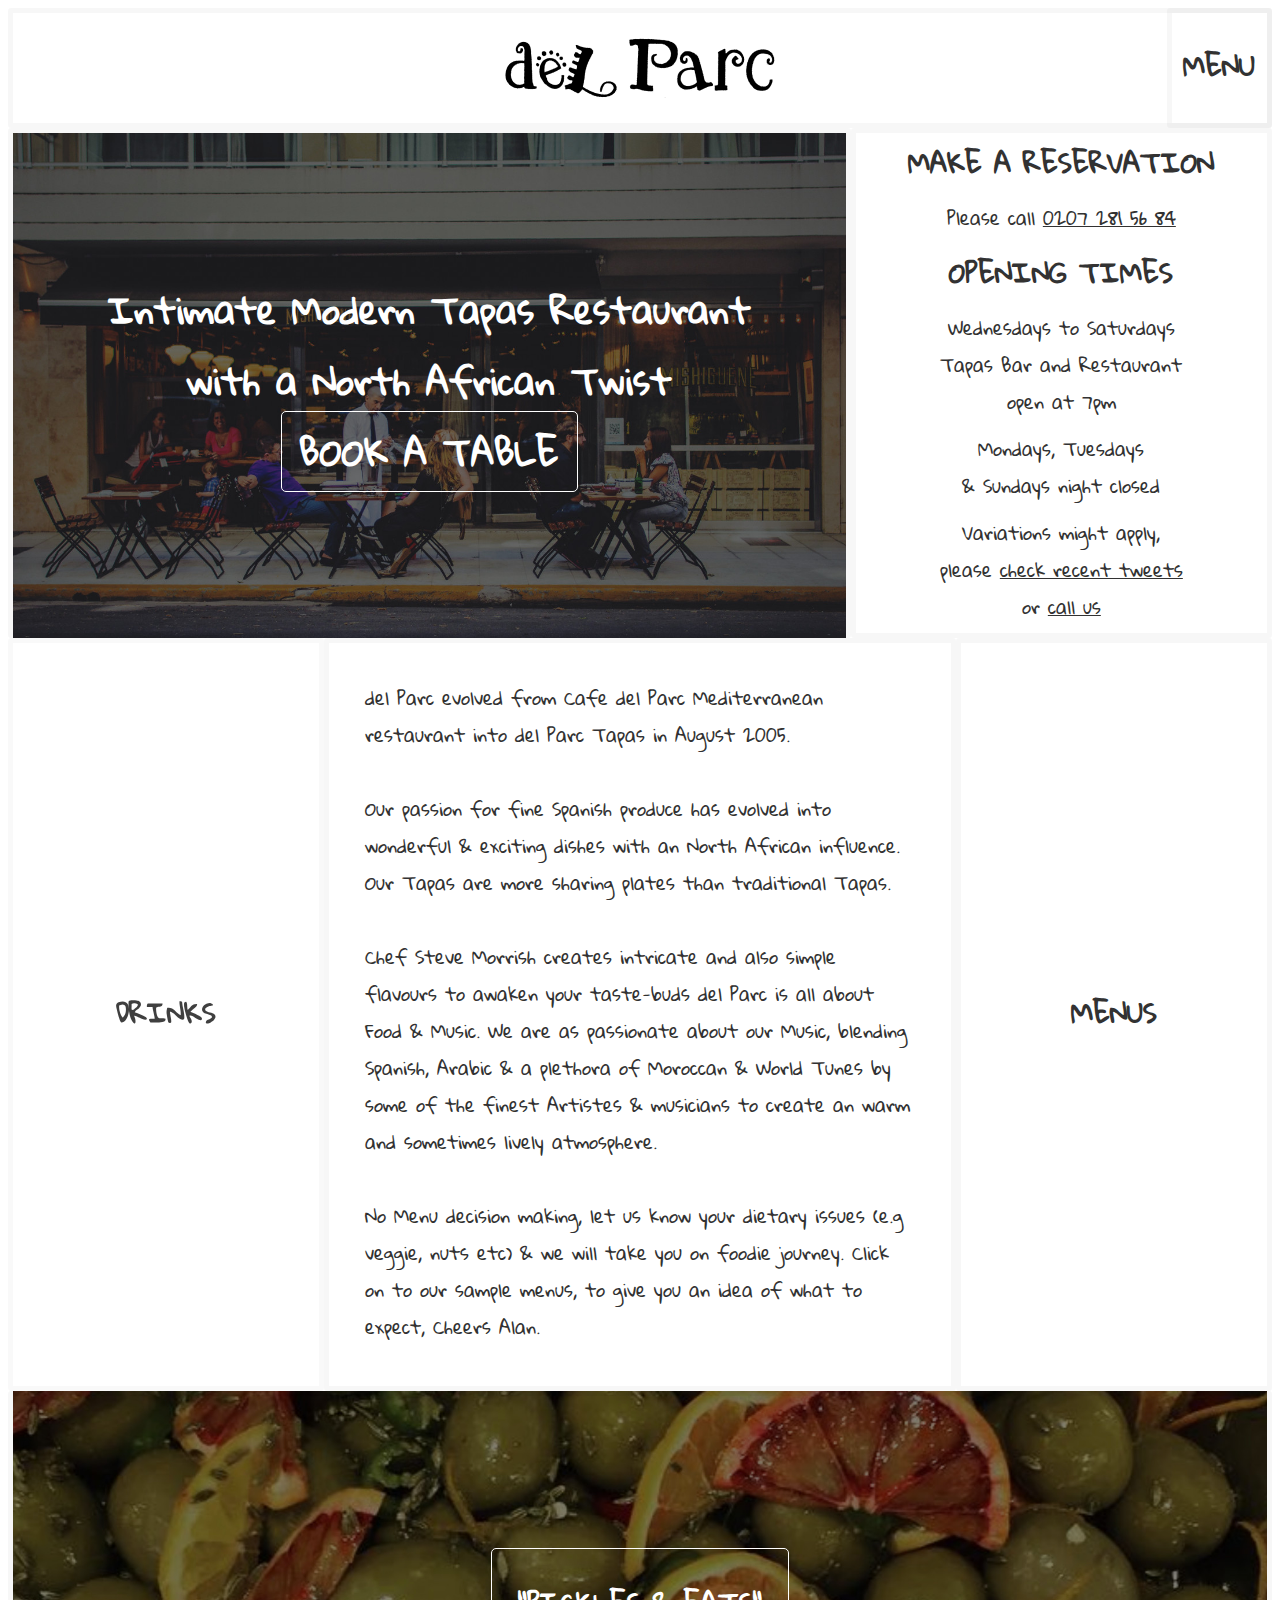
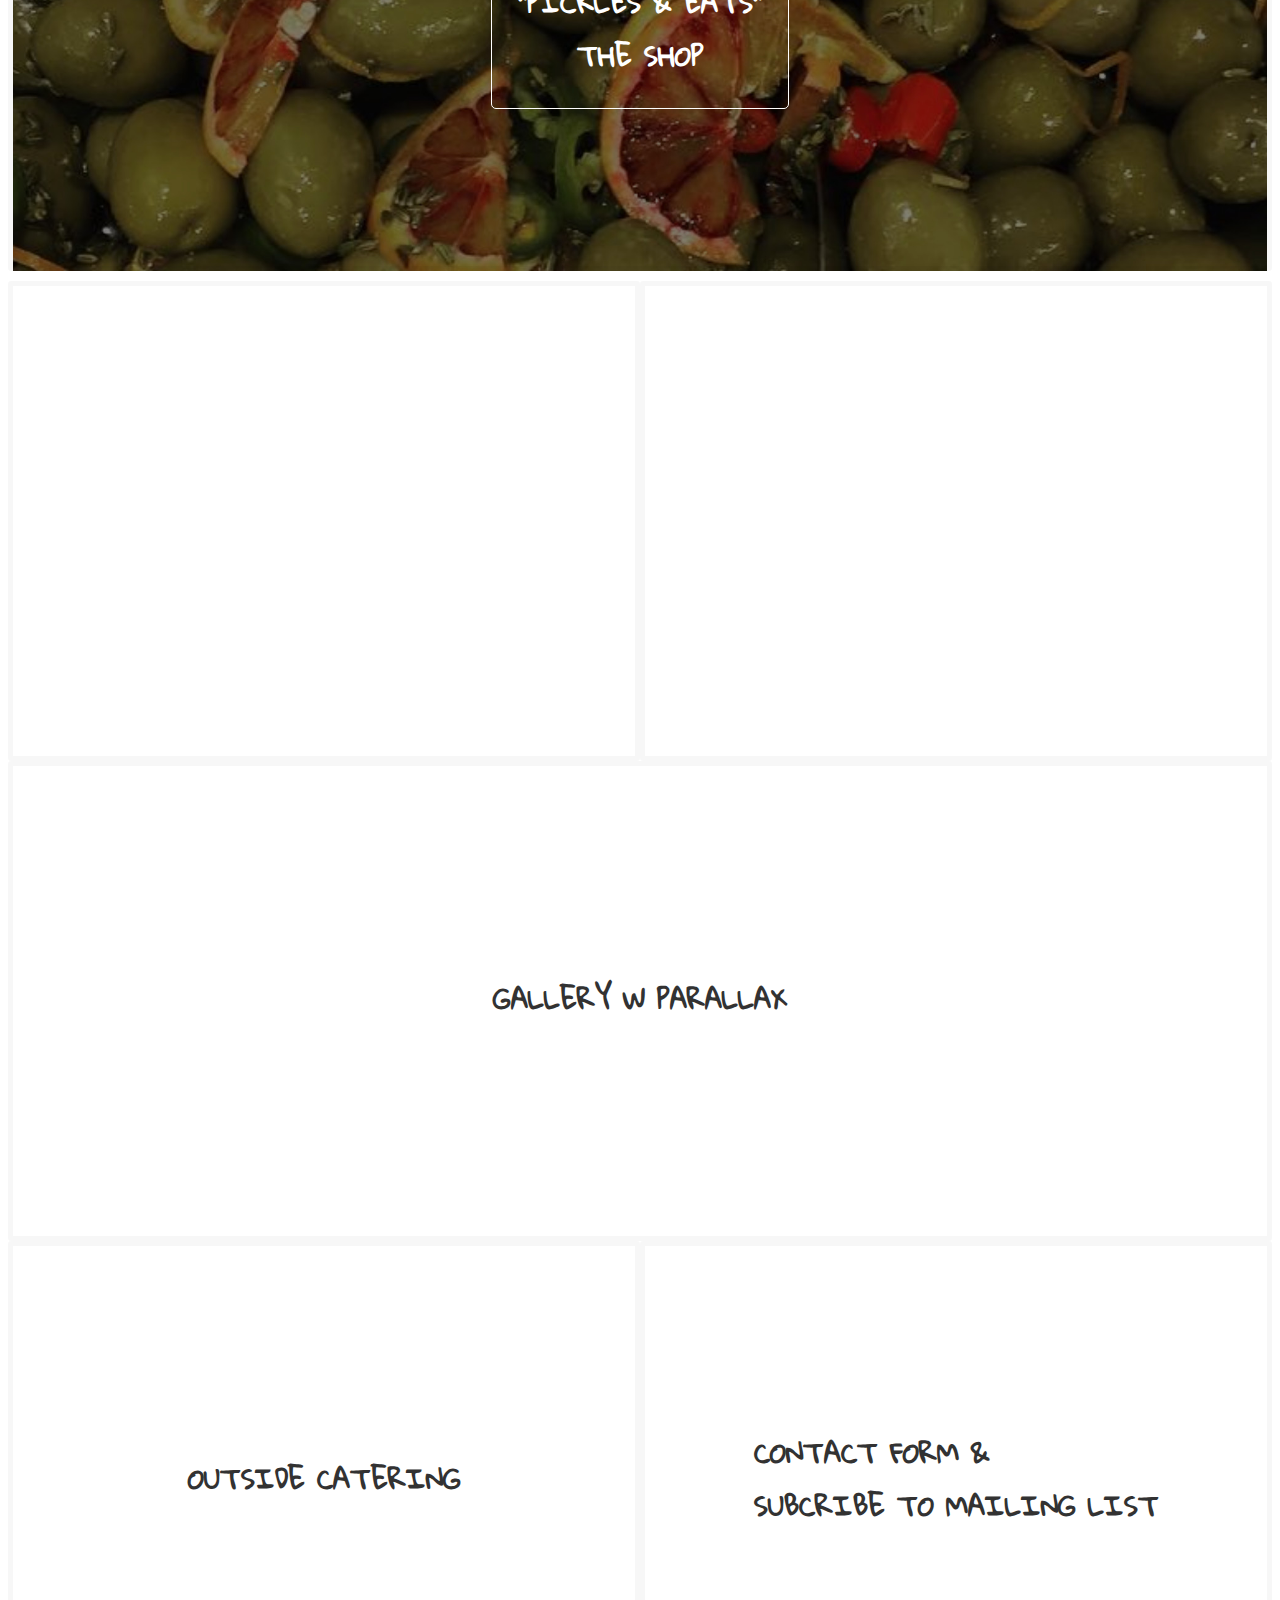
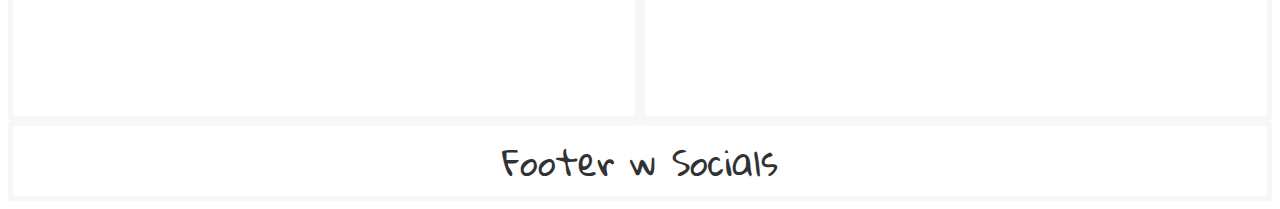
==== index.html @ f4089206 "Add site logo" ====
<!DOCTYPE html>
<html lang="en">

<head>
  <meta charset="UTF-8">
  <meta name="viewport" content="width=device-width, initial-scale=1.0">
  <link rel="stylesheet" href="https://fonts.googleapis.com/css?family=Gloria+Hallelujah">
  <link rel="stylesheet" href="./style.css">
  <title>Intimate modern tapas restaurant - del Parc</title>
</head>

<body>
  <div class="container">

    <!-- Logo tile -->
    <div class="tile logo-tile">
      <a href=file:///Users/Eugene/Documents/IT/0-Projects/EugeProj03-del%20Parc/grids/index.html>
        <img src="./assets/logos/delParc logo.png" alt="del Parc logo" width="270" height="60">
        </a>
    </div>

    <!-- Main Navigation Menu tile -->
    <a class="tile nav-menu-tile" href=file:///Users/Eugene/Documents/IT/0-Projects/EugeProj03-del%20Parc/grids/menu.html>
      <h2>MENU</h2>
    </a>

    <!-- Hero tile -->
    <div class="tile hero-tile">
      <h1>Intimate Modern Tapas Restaurant <br />with a North African Twist <br><a href="tel:02072815684">BOOK A TABLE</a></h1>
    </div>

    <!-- Info tile -->
    <div class="tile info-tile">
      <h2>Make a Reservation</h2>
      <p>Please call <a href="tel:02072815684">0207 281 56 84</a></p>
      <h2>Opening Times</h2>
      <p>Wednesdays to Saturdays<br />
        Tapas Bar and Restaurant<br />
        open at 7pm</p>
      <p>Mondays, Tuesdays<br />
        & Sundays night closed</p>
      <p>Variations might apply,<br />
        please <a href="https://twitter.com/delParc" target="_blank">check recent tweets</a><br />
        or <a href="tel:02072815684">call us</a></p>
    </div>

    <!-- Drinks tile -->
    <a class="tile drinks-tile" href=#>
      <h2>Drinks</h2>
    </a>

    <!-- About tile -->
    <div class="tile about-tile">
      <p>del Parc evolved from Cafe del Parc Mediterranean restaurant into del Parc Tapas in August 2005.<br /><br />
        Our passion for fine Spanish produce has evolved into wonderful & exciting dishes with an North African influence. Our Tapas are more sharing plates than traditional Tapas.<br /><br />
        Chef Steve Morrish creates intricate and also simple flavours to awaken your taste-buds  del Parc is all about Food & Music. We are as passionate about our Music, blending Spanish, Arabic & a plethora of Moroccan & World Tunes by some of the finest Artistes & musicians to create an warm and sometimes lively atmosphere.<br /><br />
        No Menu decision making, let us know your dietary issues (e.g veggie, nuts etc) & we will take you on foodie journey. Click on to our sample menus, to give you an idea of what to expect, Cheers Alan.</p>
    </div>

    <!-- Food Menus tile -->
    <a class="tile menus-tile" href=#>
      <h2>Menus</h2>
    </a>

    <!-- Shop tile -->
    <a class="tile shop-tile" href=#>
      <h2>"Pickles & Eats"<br />The Shop</h2>
    </a>

    <!-- Bar tile -->
    <a class="tile bar-tile" href=#>
      <h2>Bar Night</h2>
    </a>

    <!-- Supper Club tile -->
    <a class="tile club-tile" href=#>
      <h2>Supper Club</h2>
    </a>

    <!-- Image Gallery tile -->
    <a class="tile gallery-tile" href=#>
      <h2>Gallery w parallax</h2>
    </a>

    <!-- Outside Catering tile -->
    <a class="tile catering-tile" href=#>
      <h2>Outside Catering</h2>
    </a>

    <!-- Forms tile -->
    <a class="tile form-tile" href=#>
      <h2>Contact Form &<br />Subcribe to Mailing List</h2>
    </a>

    <!-- Footer tile -->
    <div class="tile footer">Footer w Socials</div>

  </div>
  <!-- Container end -->

</body>

</html>
---- style.css ----
html {
  /* border-box box model allows us to add padding and border to our elements without increasing their size */
  box-sizing: border-box;

  /* A system font stack so things load nice and quick! */
  /* font-family: -apple-system, BlinkMacSystemFont, "Segoe UI", Roboto, Helvetica,
    Arial, sans-serif, "Apple Color Emoji", "Segoe UI Emoji", "Segoe UI Symbol";
  font-weight: 700;
  font-size: 10px; */
  font-family: 'Gloria Hallelujah', cursive;
  color: #323232;
}

/*
  WAT IS THIS?!
  We inherit box-sizing: border-box; from our <html> selector
  Apparently this is a bit better than applying box-sizing: border-box; directly to the * selector
*/
*,
*:before,
*:after {
  box-sizing: inherit;
}

body {
  /* what is the following about? */
  min-height: calc(100vh - 100px);
  /* letter-spacing: -1px; will this be necessary with the new font ??? */
}

h1,
h2,
h3,
h4,
h5,
h6 {
  margin: 0 0 5px 0;
}

.page-title-tile h1 {
  font-size: 1em;
  text-transform: uppercase;
}

h2 {
  font-size: 0.75em;
  text-transform: uppercase;
}

a {
  text-decoration: none;
  color: #323232;
}

a:hover {
  color: red;
}

.tile {
  /* We center the contents of these items. You can also do this with flexbox too! */
  display: grid;
  justify-content: center;
  align-items: center;
  border: 5px solid rgba(0, 0, 0, 0.03);
  border-radius: 3px;
  font-size: 35px;
}

.tile p {
  font-size: 18px;
  margin: 0 0 5px 0;
}

.container {
  display: grid;
  grid-template-columns: repeat(12, 1fr);
}

.logo-tile {
  grid-column: 1 / -1;
  grid-row: 1 / 2;
  height: 120px
}

.logo-tile a {
  height: 60px
}

.nav-menu-tile {
  grid-column: 12 / 13;
  grid-row: 1 / 2;
}

/*--------------------------------------------------------------
1.0 HOMEPAGE
--------------------------------------------------------------*/
.hero-tile {
  grid-column: 1 / 9;
  height: 510px;
  background-image: url("./assets/images/dummy2.jpg");
  background-repeat:no-repeat;
  background-size:cover;
  color: white;
}

.hero-tile h1 {
  font-size: 1em;
  text-align: center;
  align-self: center;
}

.hero-tile h1 a {
  color: white;
  border: solid 1px white;
  border-radius: 5px;
  padding: 0.125em 0.5em;
}

.hero-tile h1 a:hover {
  color: red;
}

.info-tile {
  grid-column: 9 / -1;
  height: 510px;
}

.info-tile h2, .info-tile p {
  text-align: center;
}

.info-tile a {
  text-decoration: underline;
}

.drinks-tile {
  grid-column: 1 / 4;
  height: auto;
  text-align: center;
  background: url("./assets/images/drinks.jpg");
  background-repeat:no-repeat;
  background-size:cover;
  background-position:center center;
  /* testing out some css filters */
  opacity: 0.75;
  filter: contrast(200%);
}

.drinks-tile h2,
.menus-tile h2,
.shop-tile h2,
.bar-tile h2,
.club-tile h2,
.gallery-tile h2,
.catering-tile h2
{
  border: solid 1px white;
  border-radius: 5px;
  padding: 1em;
}

.about-tile {
  grid-column: 4 / 10;
  height: auto;
}

.about-tile p {
  padding: 2em;
}

.menus-tile {
  grid-column: 10 / -1;
  height: auto;
  text-align: center;
}

.shop-tile {
  grid-column: 1 / -1;
  height: 480px;
  color: white;
  text-align: center;
  background: url("./assets/images/shop-bg2.jpg");
  background-repeat:no-repeat;
  background-size:cover;
  background-position:center center;
  margin-bottom: 10px;
}

.bar-tile {
  grid-column: 1 / 7;
  height: 480px;
  background: url("./assets/images/barnight.jpg");
  background-repeat:no-repeat;
  background-size:cover;
  background-position:center center;
  color: white;
}

.club-tile {
  grid-column: 7 / -1;
  height: 480px;
  background: url("./assets/images/supperclub.jpg");
  background-repeat:no-repeat;
  background-size:cover;
  background-position:center center;
  color: white;
}

.gallery-tile {
  grid-column: 1 / -1;
  height: 480px;
}

.catering-tile {
  grid-column: 1 / 7;
  height: 480px;
}

.form-tile {
  grid-column: 7 / -1;
  height: 480px;
}

.footer {
  grid-column: 1 / -1;
  height: 80px;
}

@media (max-width: 1080px) {
  .hero-tile,
  .info-tile {
    height: auto;
  }
  .about-tile {
    grid-column: 1 / -1;
    grid-row: 3 / 4;
  }
  .drinks-tile {
    grid-column: 1 / 7;
    grid-row: 4 / 5;
    height: 240px;
  }
  .menus-tile {
    grid-column: 7 / -1;
    grid-row: 4 / 5;
    height: 240px;
  }
  .bar-tile,
  .club-tile
   {
     height: 240px;
   }
}

@media (max-width: 630px) {
  .nav-menu-tile {
    grid-column: 1 / -1;
    grid-row: 2 / 3;
  }
  .hero-tile {
    grid-column: 1 / -1;
    grid-row: 3 / 4;
  }
  .hero-tile h1 {
    padding-top: 1em;
    padding-bottom: 1em;
  }
  .info-tile {
    grid-column: 1 / -1;
    grid-row: 4 / 5;
  }
  .about-tile {
    grid-column: 1 / -1;
    grid-row: 5 / 6;
  }
  .drinks-tile {
    grid-column: 1 / -1;
    grid-row: 6 / 7;
  }
  .menus-tile {
    grid-column: 1 / -1;
    grid-row: 7 / 8;
  }
  .bar-tile {
    grid-column: 1 / -1;
    grid-row: 9 / 10;
  }
  .club-tile {
    grid-column: 1 / -1;
    grid-row: 10 / 11;
  }
  .catering-tile {
    grid-column: 1 / -1;
    grid-row: 12 / 13;
  }
  .form-tile {
    grid-column: 1 / -1;
    grid-row: 13 / 14;
  }
}

/*--------------------------------------------------------------
2.0 MENU PAGE
--------------------------------------------------------------*/
.page-title-tile {
  grid-column: 1 / -1;
  grid-row: 2 / 3;
  height: 120px;
  background-image: url("./assets/images/dummy2.jpg");
  background-repeat: no-repeat;
  background-size: cover;
  background-position: center center;
  color: white;
}

.menu-tile {
  grid-column: 1 / -1;
  grid-row: 3 / 4;
}

.menu-tile ul {
  list-style-type: none;
  padding-left: 0;
  text-align: center;
}
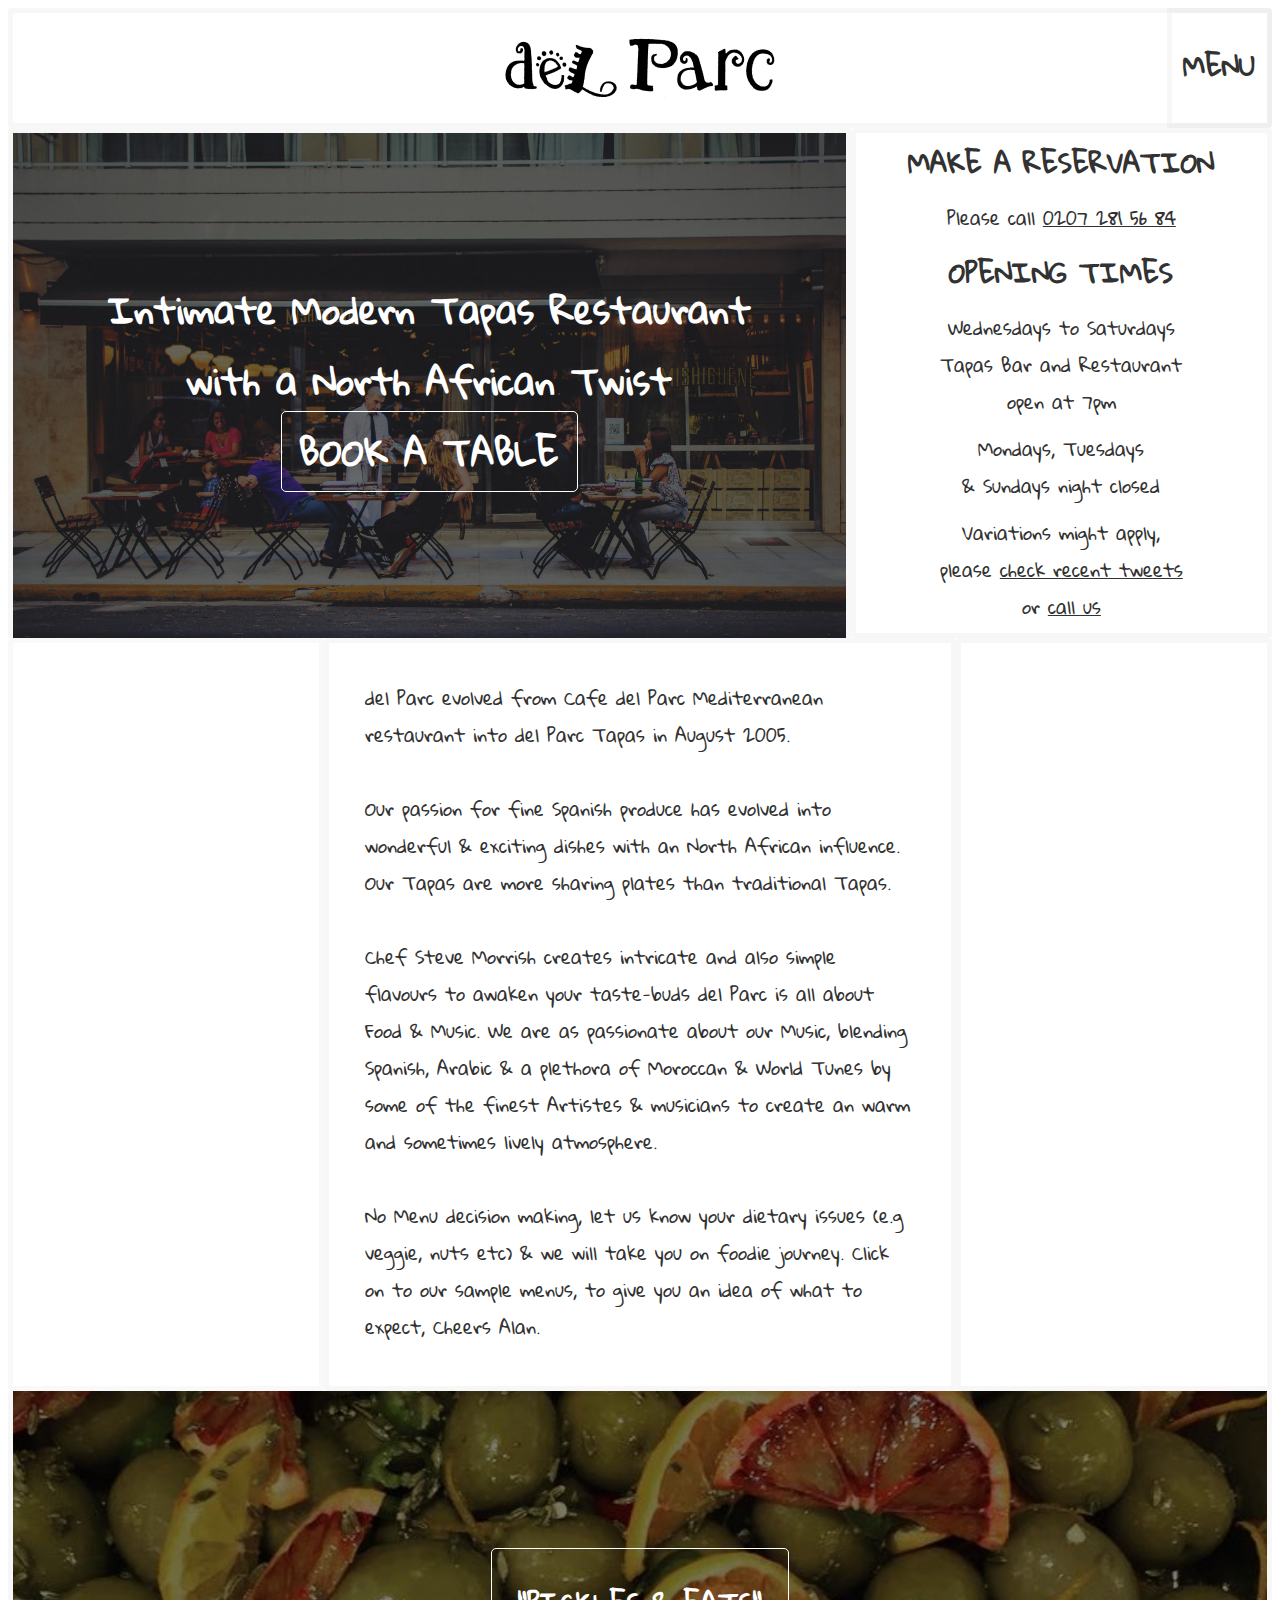
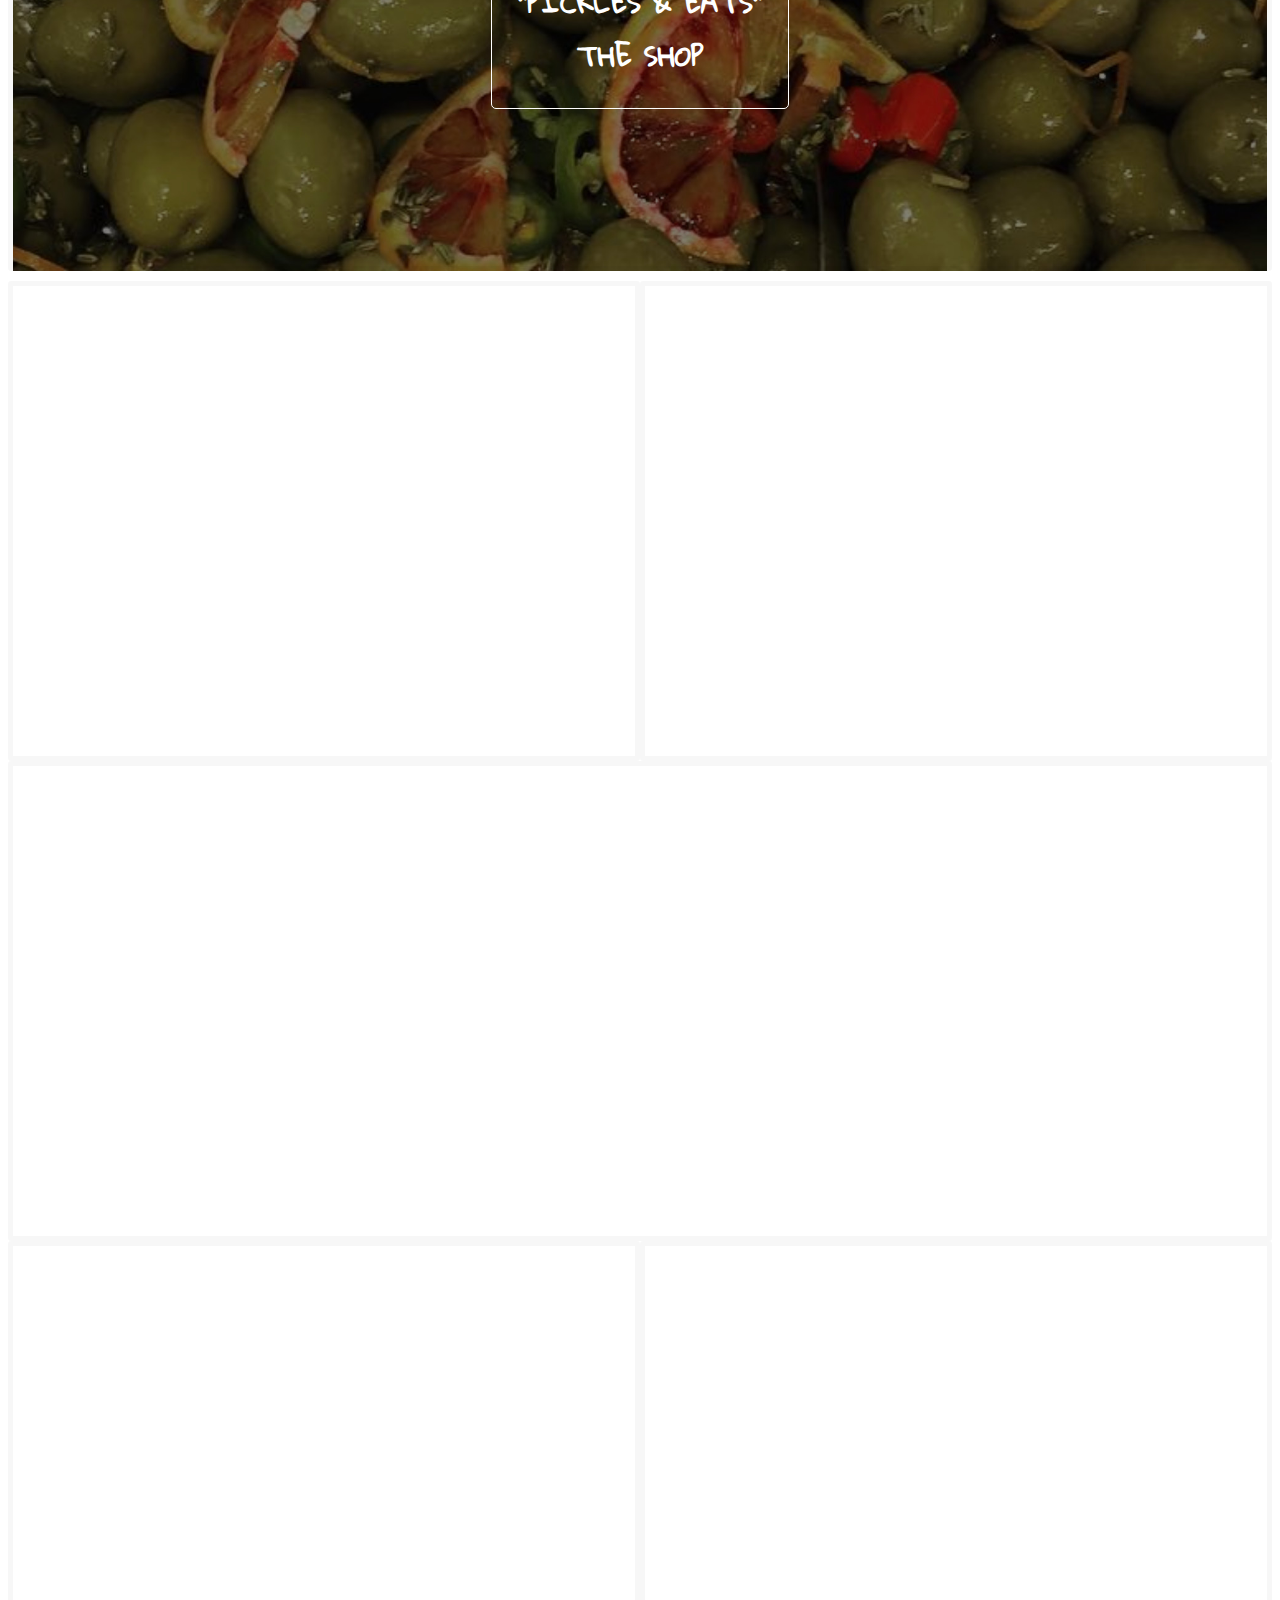
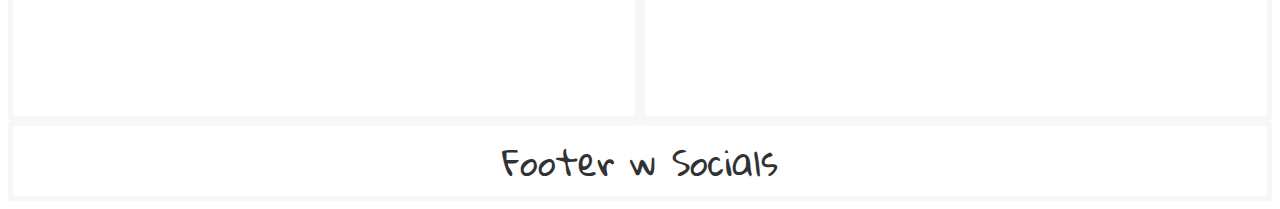
==== commit 496825bc: "Edit button style on tiles" ====
--- a/index.html
+++ b/index.html
@@ -20,9 +20,11 @@
     </div>
 
     <!-- Main Navigation Menu tile -->
-    <a class="tile nav-menu-tile" href=file:///Users/Eugene/Documents/IT/0-Projects/EugeProj03-del%20Parc/grids/menu.html>
-      <h2>MENU</h2>
-    </a>
+    <div class="tile nav-menu-tile">
+      <a href=file:///Users/Eugene/Documents/IT/0-Projects/EugeProj03-del%20Parc/grids/menu.html>
+        <h2>MENU</h2>
+      </a>
+    </div>
 
     <!-- Hero tile -->
     <div class="tile hero-tile">
@@ -45,9 +47,11 @@
     </div>
 
     <!-- Drinks tile -->
-    <a class="tile drinks-tile" href=#>
-      <h2>Drinks</h2>
-    </a>
+    <div class="tile drinks-tile">
+      <a href=#>
+        <h2>Drinks</h2>
+      </a>
+    </div>
 
     <!-- About tile -->
     <div class="tile about-tile">
@@ -58,39 +62,53 @@
     </div>
 
     <!-- Food Menus tile -->
-    <a class="tile menus-tile" href=#>
-      <h2>Menus</h2>
-    </a>
+    <div class="tile menus-tile">
+      <a href=#>
+        <h2>Menus</h2>
+      </a>
+    </div>
 
     <!-- Shop tile -->
-    <a class="tile shop-tile" href=#>
-      <h2>"Pickles & Eats"<br />The Shop</h2>
-    </a>
+    <div class="tile shop-tile">
+      <a href=#>
+        <h2>"Pickles & Eats"<br />The Shop</h2>
+      </a>
+    </div>
 
     <!-- Bar tile -->
-    <a class="tile bar-tile" href=#>
-      <h2>Bar Night</h2>
-    </a>
+    <div class="tile bar-tile">
+      <a href=#>
+        <h2>Bar Night</h2>
+      </a>
+    </div>
 
     <!-- Supper Club tile -->
-    <a class="tile club-tile" href=#>
-      <h2>Supper Club</h2>
-    </a>
+    <div class="tile club-tile">
+      <a href=#>
+        <h2>Supper Club</h2>
+      </a>
+    </div>
 
     <!-- Image Gallery tile -->
-    <a class="tile gallery-tile" href=#>
-      <h2>Gallery w parallax</h2>
-    </a>
+    <div class="tile gallery-tile">
+      <a href=#>
+        <h2>Gallery w parallax</h2>
+      </a>
+    </div>
 
     <!-- Outside Catering tile -->
-    <a class="tile catering-tile" href=#>
-      <h2>Outside Catering</h2>
-    </a>
+    <div class="tile catering-tile">
+      <a href=#>
+        <h2>Outside Catering</h2>
+      </a>
+    </div>
 
     <!-- Forms tile -->
-    <a class="tile form-tile" href=#>
-      <h2>Contact Form &<br />Subcribe to Mailing List</h2>
-    </a>
+    <div class="tile contact-tile">
+      <a href=#>
+        <h2>Contact Form &<br />Subcribe to Mailing List</h2>
+      </a>
+    </div>
 
     <!-- Footer tile -->
     <div class="tile footer">Footer w Socials</div>
--- a/style.css
+++ b/style.css
@@ -53,7 +53,7 @@
 }
 
 a:hover {
-  color: red;
+  color: #E5C100;
 }
 
 .tile {
@@ -117,7 +117,8 @@
 }
 
 .hero-tile h1 a:hover {
-  color: red;
+  color: #E5C100;
+  border: solid 1px #E5C100;
 }
 
 .info-tile {
@@ -152,13 +153,28 @@
 .bar-tile h2,
 .club-tile h2,
 .gallery-tile h2,
-.catering-tile h2
+.catering-tile h2,
+.contact-tile h2
 {
+  color: white;
   border: solid 1px white;
   border-radius: 5px;
   padding: 1em;
 }
 
+.drinks-tile a:hover h2,
+.menus-tile a:hover h2,
+.shop-tile a:hover h2,
+.bar-tile a:hover h2,
+.club-tile a:hover h2,
+.gallery-tile a:hover h2,
+.catering-tile a:hover h2,
+.contact-tile a:hover h2
+{
+  color: #E5C100;
+  border: solid 1px #E5C100;
+}
+
 .about-tile {
   grid-column: 4 / 10;
   height: auto;
@@ -216,7 +232,7 @@
   height: 480px;
 }
 
-.form-tile {
+.contact-tile {
   grid-column: 7 / -1;
   height: 480px;
 }
@@ -293,7 +309,7 @@
     grid-column: 1 / -1;
     grid-row: 12 / 13;
   }
-  .form-tile {
+  .contact-tile {
     grid-column: 1 / -1;
     grid-row: 13 / 14;
   }
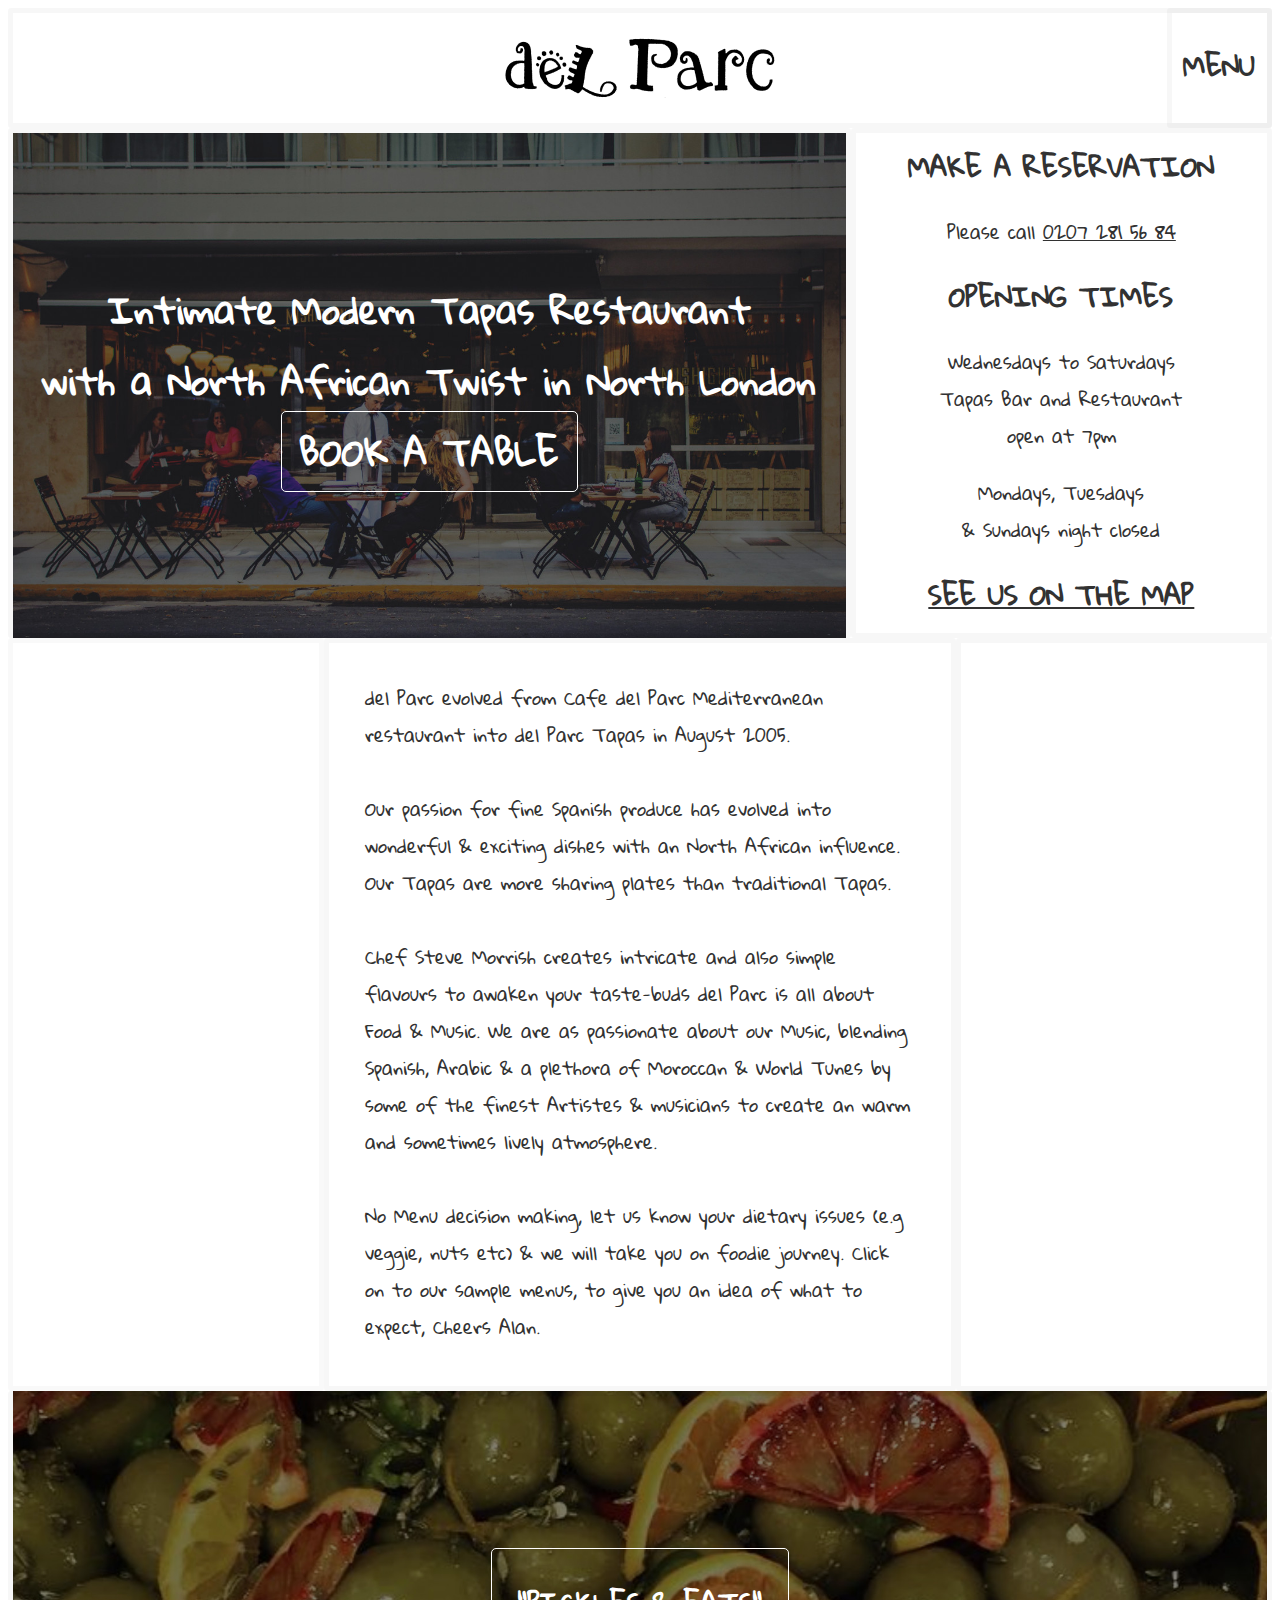
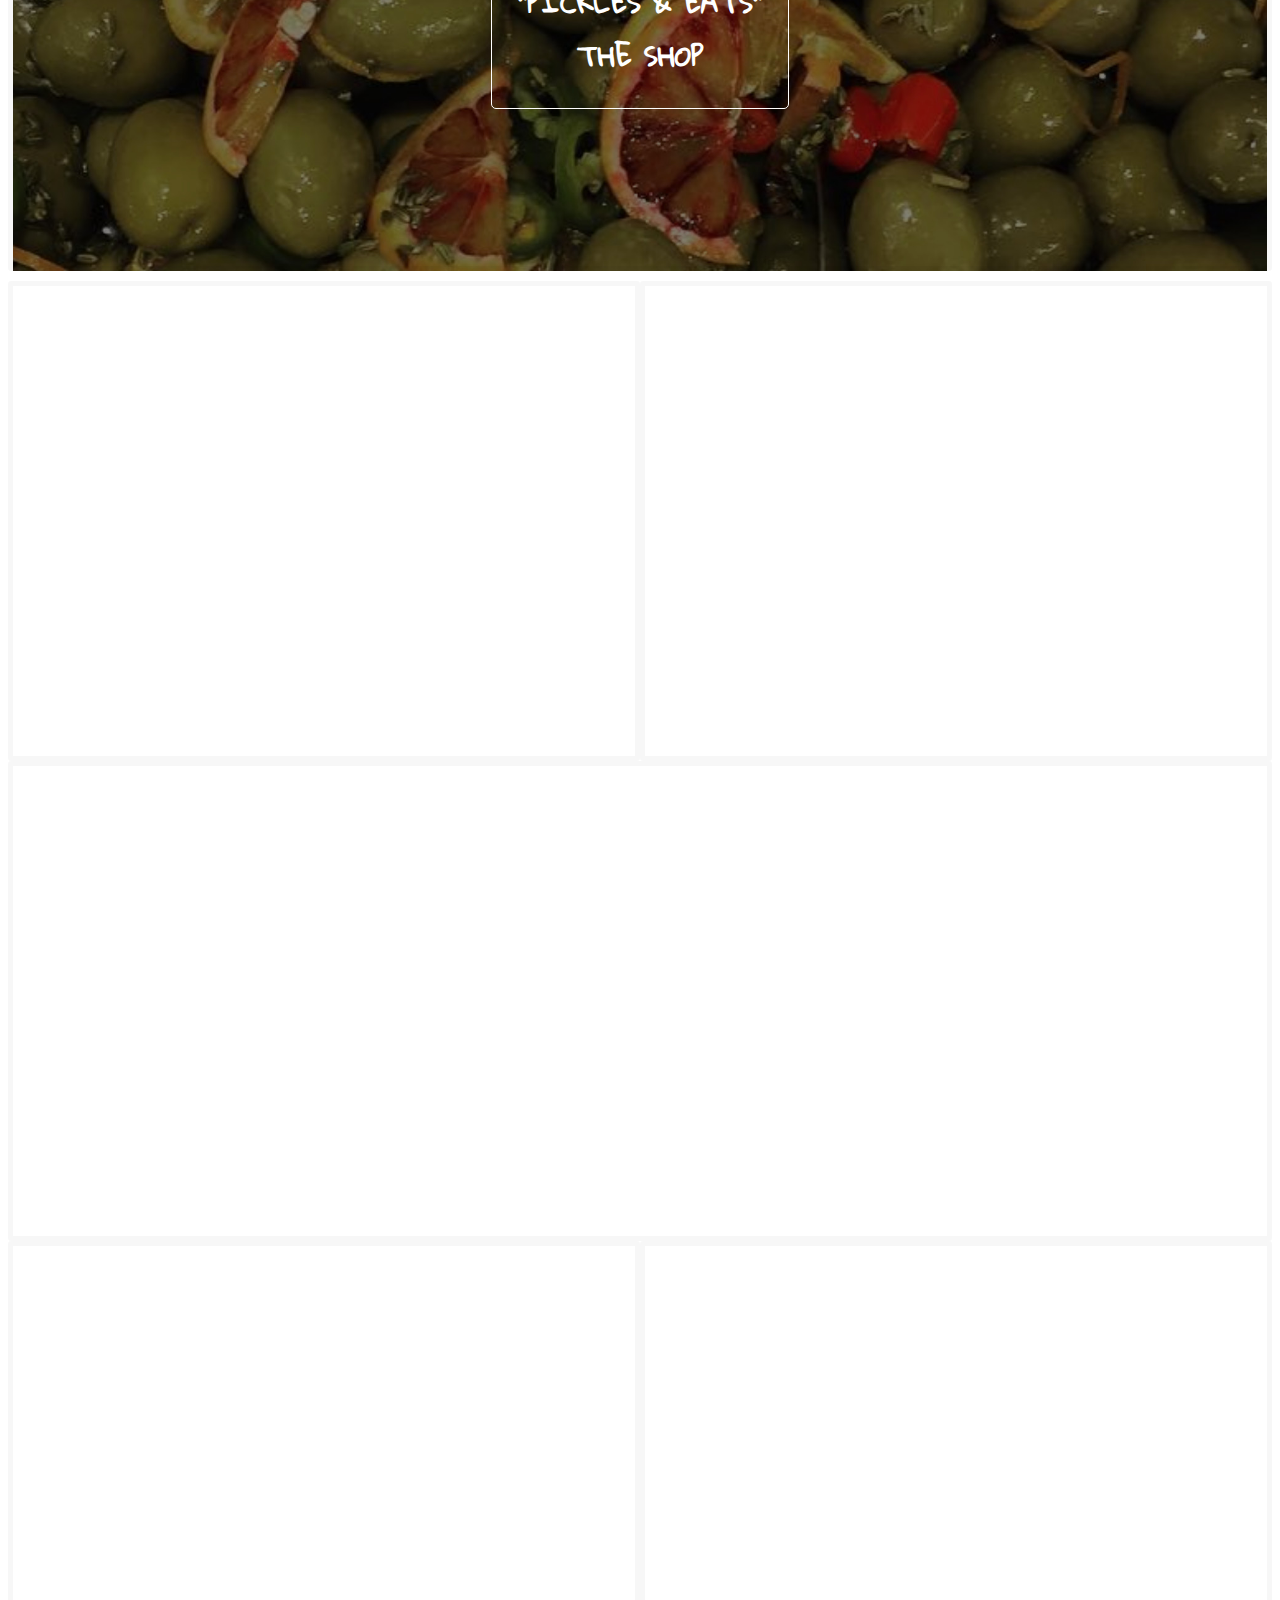
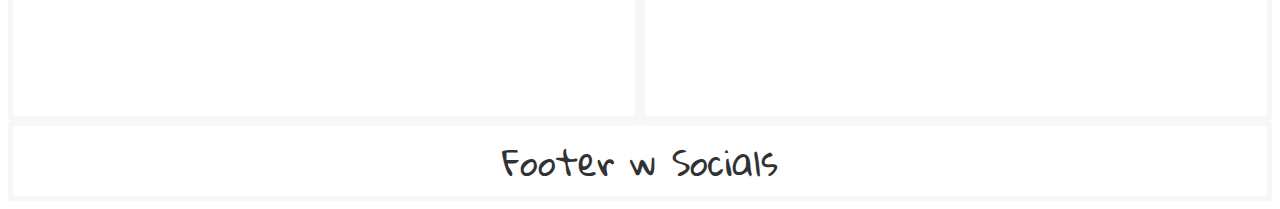
==== commit 3fc5a393: "Add references to the location of the restaurant" ====
--- a/index.html
+++ b/index.html
@@ -28,7 +28,7 @@
 
     <!-- Hero tile -->
     <div class="tile hero-tile">
-      <h1>Intimate Modern Tapas Restaurant <br />with a North African Twist <br><a href="tel:02072815684">BOOK A TABLE</a></h1>
+      <h1>Intimate Modern Tapas Restaurant <br />with a North African Twist in North London<br /><a href="tel:02072815684">BOOK A TABLE</a></h1>
     </div>
 
     <!-- Info tile -->
@@ -41,9 +41,7 @@
         open at 7pm</p>
       <p>Mondays, Tuesdays<br />
         & Sundays night closed</p>
-      <p>Variations might apply,<br />
-        please <a href="https://twitter.com/delParc" target="_blank">check recent tweets</a><br />
-        or <a href="tel:02072815684">call us</a></p>
+      <h2><a href="https://www.google.co.uk/maps/place/Cafe+Del+Parc/@51.5606648,-0.136993,16z/data=!4m5!3m4!1s0x0:0x3e9269e09b58e3b4!8m2!3d51.5606648!4d-0.136993" target="_blank">See us on the map</a></h2>
     </div>
 
     <!-- Drinks tile -->
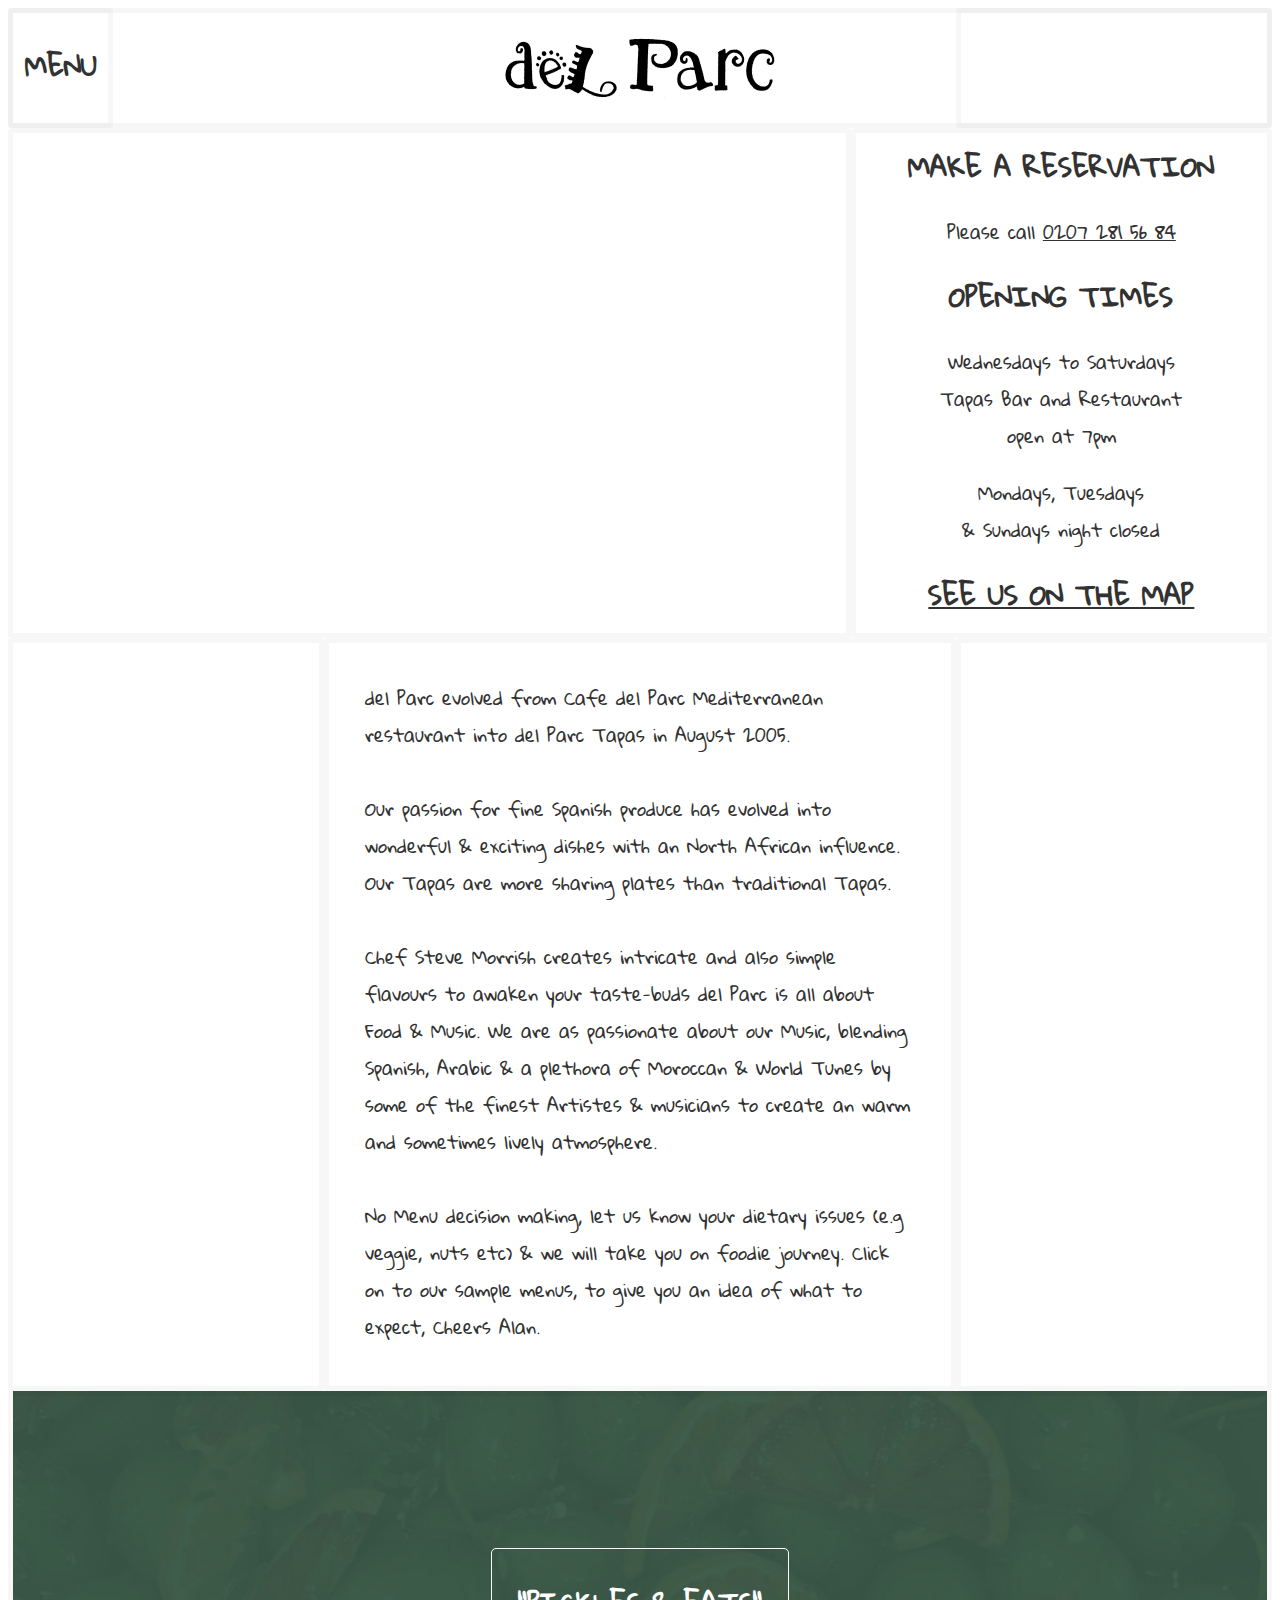
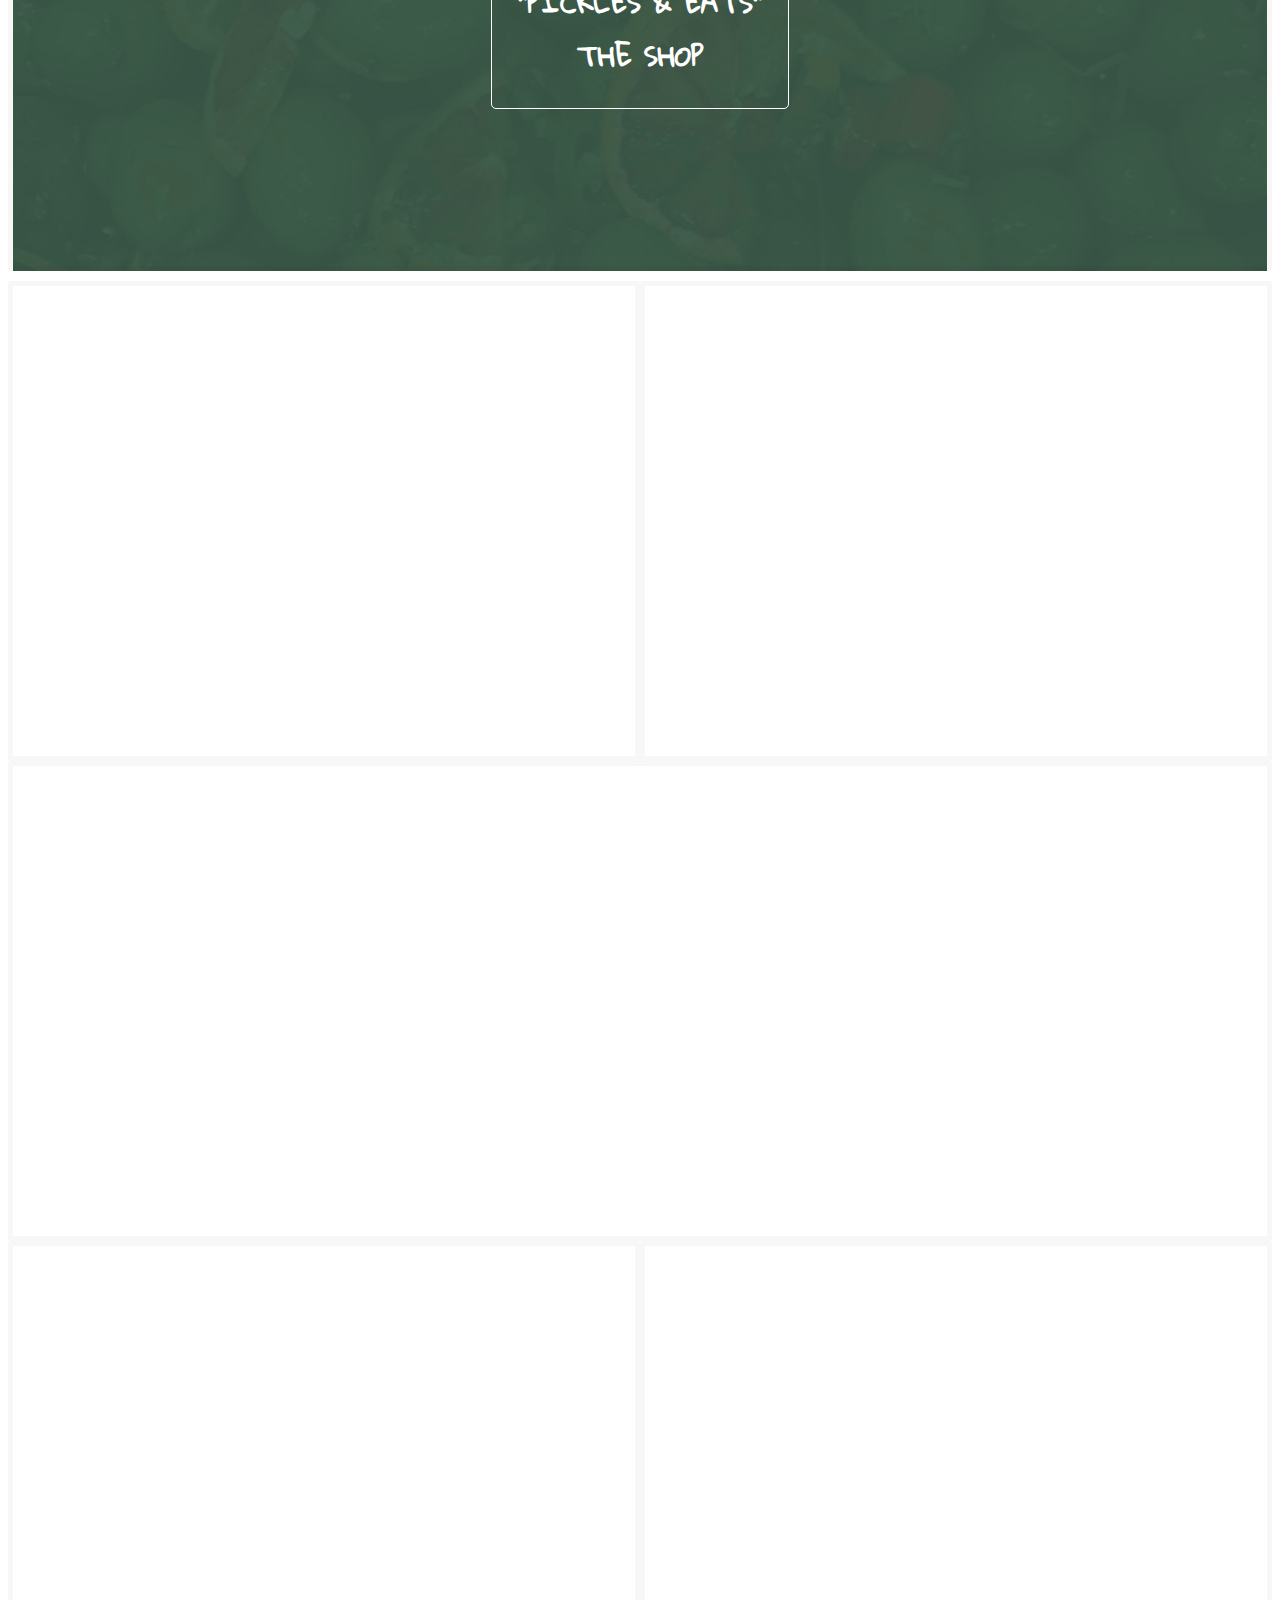
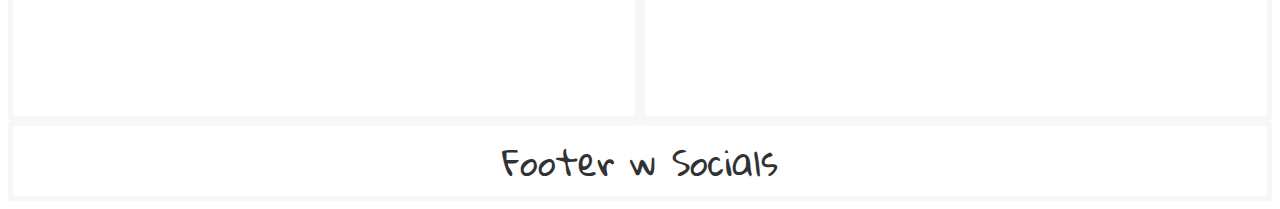
==== commit bf86ea85: "Add social media tile" ====
--- a/index.html
+++ b/index.html
@@ -5,12 +5,20 @@
   <meta charset="UTF-8">
   <meta name="viewport" content="width=device-width, initial-scale=1.0">
   <link rel="stylesheet" href="https://fonts.googleapis.com/css?family=Gloria+Hallelujah">
+  <link rel="stylesheet" href="https://use.fontawesome.com/releases/v5.0.13/css/all.css" integrity="sha384-DNOHZ68U8hZfKXOrtjWvjxusGo9WQnrNx2sqG0tfsghAvtVlRW3tvkXWZh58N9jp" crossorigin="anonymous">
   <link rel="stylesheet" href="./style.css">
   <title>Intimate modern tapas restaurant - del Parc</title>
 </head>
 
 <body>
   <div class="container">
+
+    <!-- Main Navigation Menu tile -->
+    <div class="tile nav-menu-tile">
+      <a href=file:///Users/Eugene/Documents/IT/0-Projects/EugeProj03-del%20Parc/grids/menu.html>
+        <h2>MENU</h2>
+      </a>
+    </div>
 
     <!-- Logo tile -->
     <div class="tile logo-tile">
@@ -19,10 +27,19 @@
         </a>
     </div>
 
-    <!-- Main Navigation Menu tile -->
-    <div class="tile nav-menu-tile">
-      <a href=file:///Users/Eugene/Documents/IT/0-Projects/EugeProj03-del%20Parc/grids/menu.html>
-        <h2>MENU</h2>
+    <!-- Social Media tile -->
+    <div class="tile social-media-tile">
+      <a href="https://twitter.com/delParc" target="_blank">
+        <i class="fab fa-twitter"></i>
+      </a>
+      <a href="https://www.instagram.com/delparc/" target="_blank">
+        <i class="fab fa-instagram"></i>
+      </a>
+      <a href="tel:02072815684" target="_blank">
+        <i class="fas fa-phone"></i>
+      </a>
+      <a href="mailto:info@delparc.com" target="_blank">
+        <i class="far fa-envelope"></i>
       </a>
     </div>
 
--- a/style.css
+++ b/style.css
@@ -76,6 +76,11 @@
   grid-template-columns: repeat(12, 1fr);
 }
 
+.nav-menu-tile {
+  grid-column: 1 / 2;
+  grid-row: 1 / 2;
+}
+
 .logo-tile {
   grid-column: 1 / -1;
   grid-row: 1 / 2;
@@ -86,18 +91,23 @@
   height: 60px
 }
 
-.nav-menu-tile {
-  grid-column: 12 / 13;
+.social-media-tile {
+  grid-column: 10 / 13;
   grid-row: 1 / 2;
-}
-
+  display: grid;
+  grid-template-columns: 1fr 1fr 1fr 1fr;
+}
+
+.social-media-tile a {
+  text-align: center;
+}
 /*--------------------------------------------------------------
 1.0 HOMEPAGE
 --------------------------------------------------------------*/
 .hero-tile {
   grid-column: 1 / 9;
   height: 510px;
-  background-image: url("./assets/images/dummy2.jpg");
+  background-image: url("./assets/images/dummy-storefront.jpg");
   background-repeat:no-repeat;
   background-size:cover;
   color: white;
@@ -142,9 +152,6 @@
   background-repeat:no-repeat;
   background-size:cover;
   background-position:center center;
-  /* testing out some css filters */
-  opacity: 0.75;
-  filter: contrast(200%);
 }
 
 .drinks-tile h2,
@@ -188,6 +195,10 @@
   grid-column: 10 / -1;
   height: auto;
   text-align: center;
+  background: url("./assets/images/menus.jpg");
+  background-repeat:no-repeat;
+  background-size:cover;
+  background-position:center center;
 }
 
 .shop-tile {
@@ -195,7 +206,7 @@
   height: 480px;
   color: white;
   text-align: center;
-  background: url("./assets/images/shop-bg2.jpg");
+  background: url("./assets/images/shop-bg.jpg");
   background-repeat:no-repeat;
   background-size:cover;
   background-position:center center;
@@ -215,7 +226,7 @@
 .club-tile {
   grid-column: 7 / -1;
   height: 480px;
-  background: url("./assets/images/supperclub.jpg");
+  background: url("./assets/images/supper-club.jpg");
   background-repeat:no-repeat;
   background-size:cover;
   background-position:center center;
@@ -268,9 +279,13 @@
    }
 }
 
-@media (max-width: 630px) {
+@media (max-width: 930px) { /* Tablet resolution */
   .nav-menu-tile {
-    grid-column: 1 / -1;
+    grid-column: 1 / 7;
+    grid-row: 2 / 3;
+  }
+  .social-media-tile {
+    grid-column: 7 / -1;
     grid-row: 2 / 3;
   }
   .hero-tile {
@@ -282,36 +297,103 @@
     padding-bottom: 1em;
   }
   .info-tile {
-    grid-column: 1 / -1;
+    grid-column: 1 / 7;
     grid-row: 4 / 5;
   }
   .about-tile {
-    grid-column: 1 / -1;
+    grid-column: 7 / -1;
+    grid-row: 4 / 5;
+  }
+  .drinks-tile {
+    grid-column: 1 / 7;
     grid-row: 5 / 6;
   }
+  .menus-tile {
+    grid-column: 7 / -1;
+    grid-row: 5 / 6;
+  }
+  .shop-tile {
+    grid-column: 1 / -1;
+    grid-row: 7 / 8;
+  }
+  .bar-tile {
+    grid-column: 1 / 7;
+    grid-row: 8 / 9;
+  }
+  .club-tile {
+    grid-column: 7 / -1;
+    grid-row: 8 / 9;
+  }
+  .gallery-tile {
+    grid-column: 1 / -1;
+    grid-row: 9 / 10;
+  }
+  .catering-tile {
+    grid-column: 1 / 7;
+    grid-row: 10 / 11;
+  }
+  .contact-tile {
+    grid-column: 7 / -1;
+    grid-row: 11 / 12;
+  }
+}
+
+@media (max-width: 630px) { /* Mobile resolution */
+  .nav-menu-tile {
+    grid-column: 1 / -1;
+    grid-row: 2 / 3;
+  }
+  .social-media-tile {
+    grid-column: 1 / -1;
+    grid-row: 3 / 4;
+  }
+  .hero-tile {
+    grid-column: 1 / -1;
+    grid-row: 4 / 5;
+  }
+  .hero-tile h1 {
+    padding-top: 1em;
+    padding-bottom: 1em;
+  }
+  .info-tile {
+    grid-column: 1 / -1;
+    grid-row: 5 / 6;
+  }
+  .about-tile {
+    grid-column: 1 / -1;
+    grid-row: 6 / 7;
+  }
   .drinks-tile {
     grid-column: 1 / -1;
-    grid-row: 6 / 7;
+    grid-row: 7 / 8;
   }
   .menus-tile {
     grid-column: 1 / -1;
-    grid-row: 7 / 8;
+    grid-row: 8 / 9;
+  }
+  .shop-tile {
+    grid-column: 1 / -1;
+    grid-row: 9 / 10;
   }
   .bar-tile {
     grid-column: 1 / -1;
-    grid-row: 9 / 10;
+    grid-row: 10 / 11;
   }
   .club-tile {
     grid-column: 1 / -1;
-    grid-row: 10 / 11;
+    grid-row: 11 / 12;
+  }
+  .gallery-tile {
+    grid-column: 1 / -1;
+    grid-row: 12 / 13;
   }
   .catering-tile {
     grid-column: 1 / -1;
-    grid-row: 12 / 13;
+    grid-row: 13 / 14;
   }
   .contact-tile {
     grid-column: 1 / -1;
-    grid-row: 13 / 14;
+    grid-row: 14 / 15;
   }
 }
 
@@ -322,7 +404,7 @@
   grid-column: 1 / -1;
   grid-row: 2 / 3;
   height: 120px;
-  background-image: url("./assets/images/dummy2.jpg");
+  background-image: url("./assets/images/dummy-storefront.jpg");
   background-repeat: no-repeat;
   background-size: cover;
   background-position: center center;
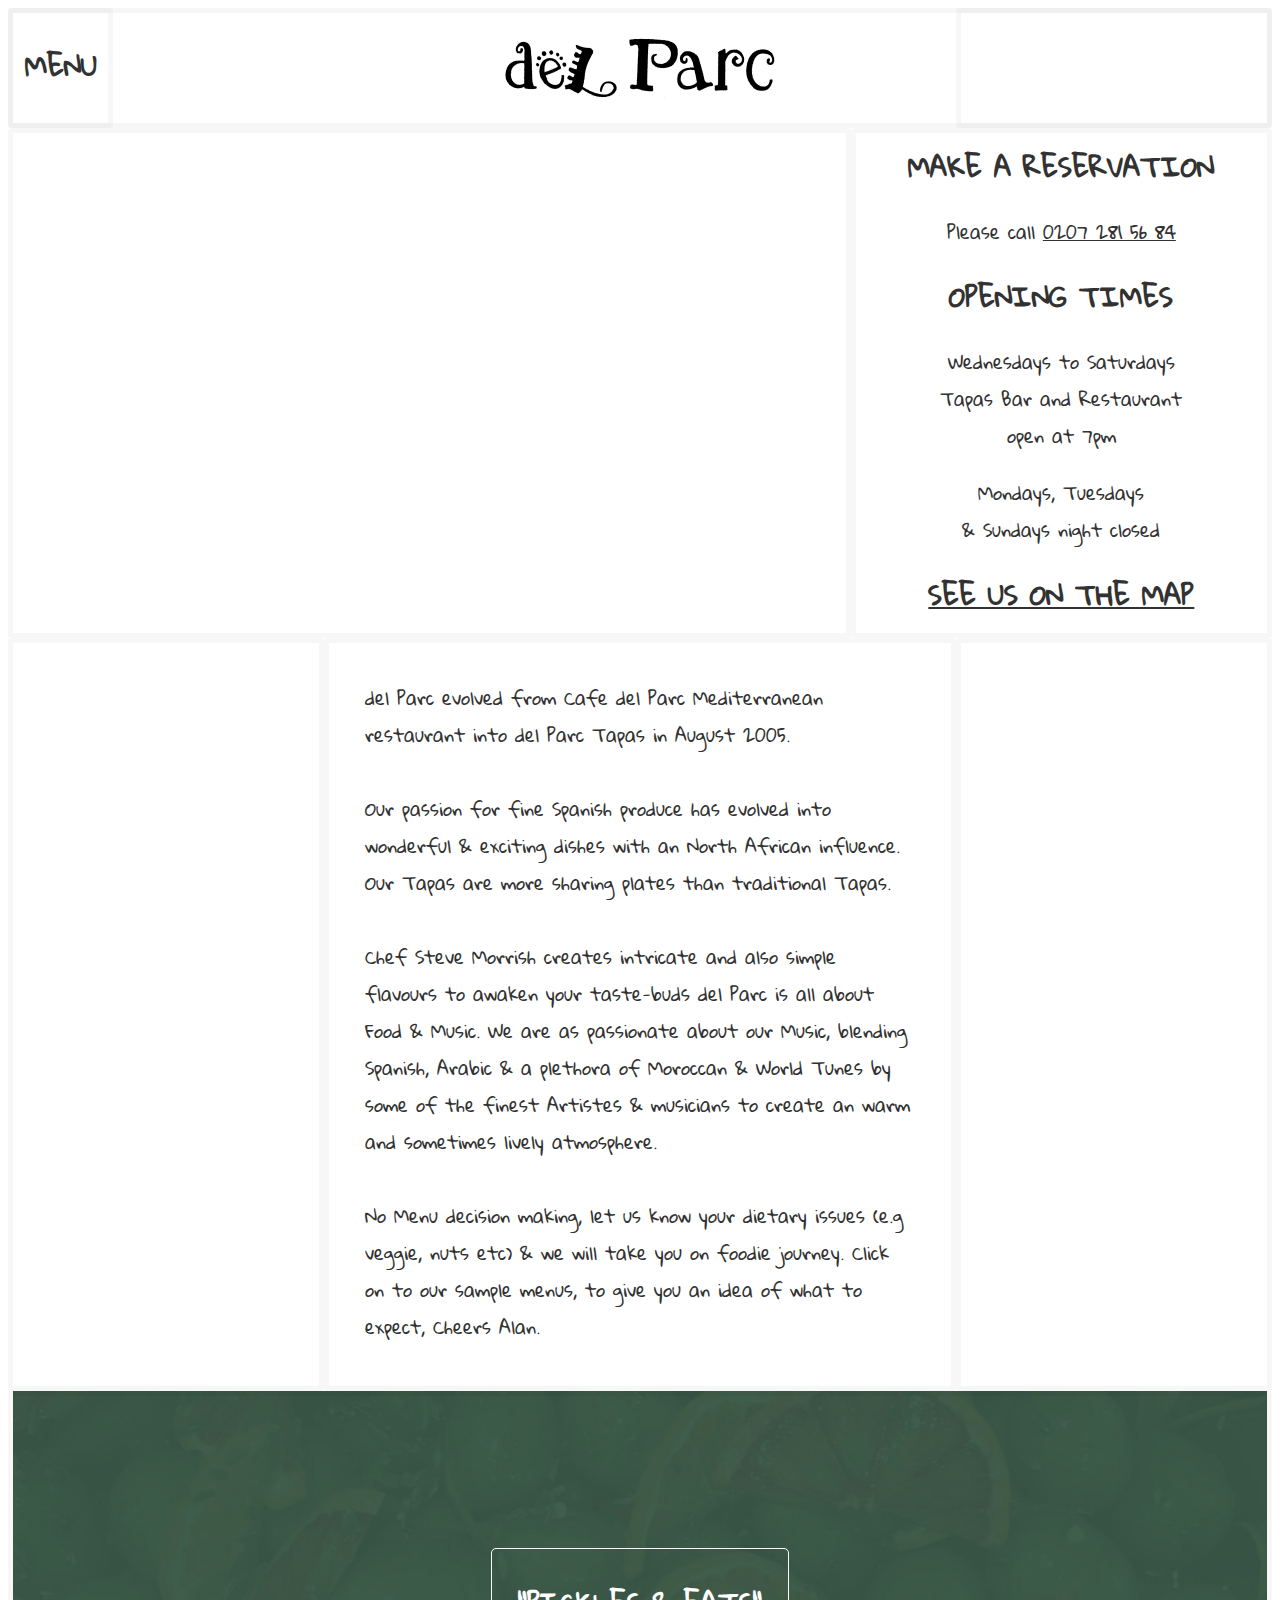
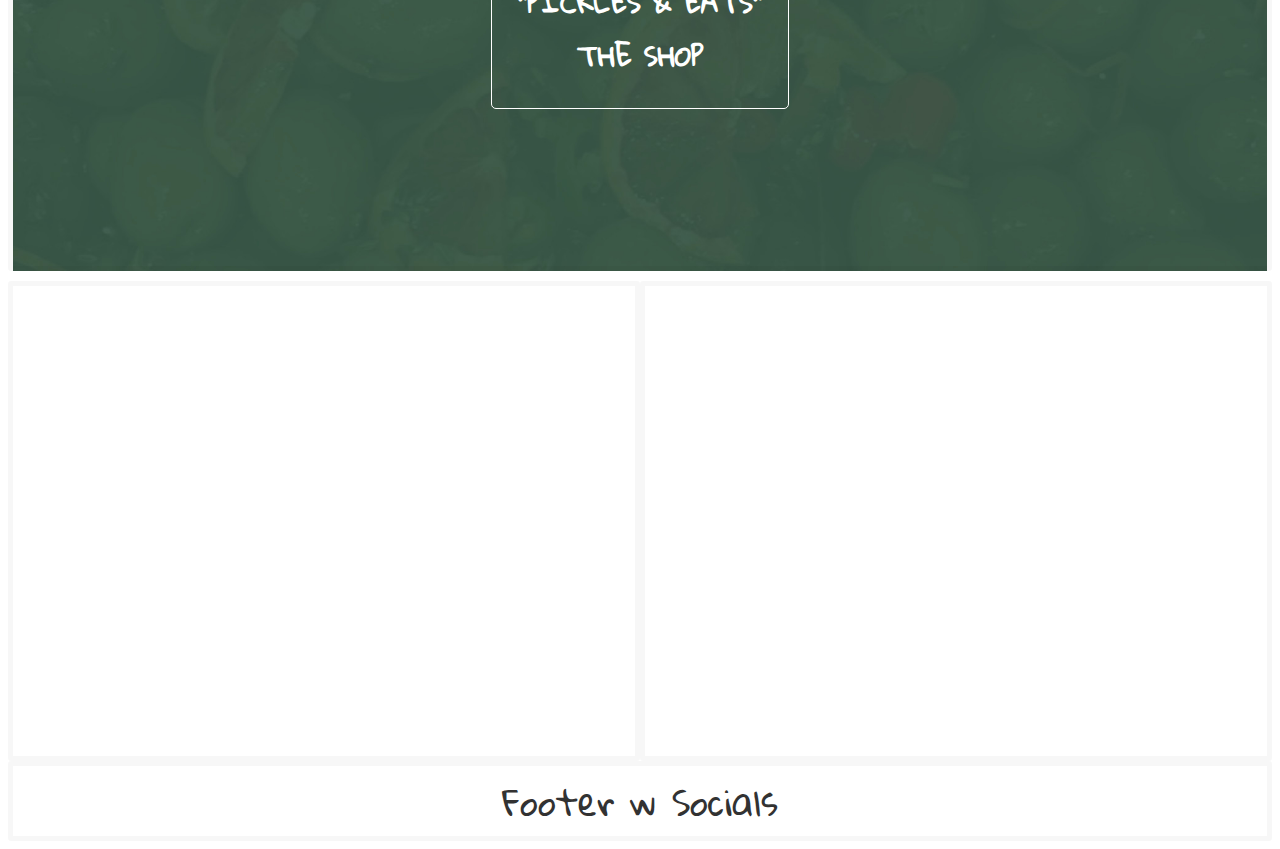
==== commit 6b5f8de8: "Remove Gallery, Catering and Contact tiles on homepage" ====
--- a/index.html
+++ b/index.html
@@ -35,10 +35,10 @@
       <a href="https://www.instagram.com/delparc/" target="_blank">
         <i class="fab fa-instagram"></i>
       </a>
-      <a href="tel:02072815684" target="_blank">
+      <a href="tel:02072815684">
         <i class="fas fa-phone"></i>
       </a>
-      <a href="mailto:info@delparc.com" target="_blank">
+      <a href="mailto:info@delparc.com">
         <i class="far fa-envelope"></i>
       </a>
     </div>
@@ -61,10 +61,10 @@
       <h2><a href="https://www.google.co.uk/maps/place/Cafe+Del+Parc/@51.5606648,-0.136993,16z/data=!4m5!3m4!1s0x0:0x3e9269e09b58e3b4!8m2!3d51.5606648!4d-0.136993" target="_blank">See us on the map</a></h2>
     </div>
 
-    <!-- Drinks tile -->
-    <div class="tile drinks-tile">
-      <a href=#>
-        <h2>Drinks</h2>
+    <!-- Food Menus tile -->
+    <div class="tile hp-food-menus-tile">
+      <a href=file:///Users/Eugene/Documents/IT/0-Projects/EugeProj03-del%20Parc/grids/food-menus.html>
+        <h2>Food Menus</h2>
       </a>
     </div>
 
@@ -76,10 +76,10 @@
         No Menu decision making, let us know your dietary issues (e.g veggie, nuts etc) & we will take you on foodie journey. Click on to our sample menus, to give you an idea of what to expect, Cheers Alan.</p>
     </div>
 
-    <!-- Food Menus tile -->
-    <div class="tile menus-tile">
+    <!-- Drinks tile -->
+    <div class="tile drinks-tile">
       <a href=#>
-        <h2>Menus</h2>
+        <h2>Drinks</h2>
       </a>
     </div>
 
@@ -104,27 +104,6 @@
       </a>
     </div>
 
-    <!-- Image Gallery tile -->
-    <div class="tile gallery-tile">
-      <a href=#>
-        <h2>Gallery w parallax</h2>
-      </a>
-    </div>
-
-    <!-- Outside Catering tile -->
-    <div class="tile catering-tile">
-      <a href=#>
-        <h2>Outside Catering</h2>
-      </a>
-    </div>
-
-    <!-- Forms tile -->
-    <div class="tile contact-tile">
-      <a href=#>
-        <h2>Contact Form &<br />Subcribe to Mailing List</h2>
-      </a>
-    </div>
-
     <!-- Footer tile -->
     <div class="tile footer">Footer w Socials</div>
 
--- a/style.css
+++ b/style.css
@@ -96,10 +96,22 @@
   grid-row: 1 / 2;
   display: grid;
   grid-template-columns: 1fr 1fr 1fr 1fr;
+  font-size: 30px;
 }
 
 .social-media-tile a {
   text-align: center;
+}
+
+.page-title-tile {
+  grid-column: 1 / -1;
+  grid-row: 2 / 3;
+  height: 120px;
+  background-image: url("./assets/images/dummy-storefront.jpg");
+  background-repeat: no-repeat;
+  background-size: cover;
+  background-position: center center;
+  color: white;
 }
 /*--------------------------------------------------------------
 1.0 HOMEPAGE
@@ -144,24 +156,21 @@
   text-decoration: underline;
 }
 
-.drinks-tile {
+.hp-food-menus-tile {
   grid-column: 1 / 4;
   height: auto;
   text-align: center;
-  background: url("./assets/images/drinks.jpg");
+  background: url("./assets/images/menus.jpg");
   background-repeat:no-repeat;
   background-size:cover;
   background-position:center center;
 }
 
 .drinks-tile h2,
-.menus-tile h2,
+.hp-food-menus-tile h2,
 .shop-tile h2,
 .bar-tile h2,
-.club-tile h2,
-.gallery-tile h2,
-.catering-tile h2,
-.contact-tile h2
+.club-tile h2
 {
   color: white;
   border: solid 1px white;
@@ -170,13 +179,10 @@
 }
 
 .drinks-tile a:hover h2,
-.menus-tile a:hover h2,
+.hp-food-menus-tile a:hover h2,
 .shop-tile a:hover h2,
 .bar-tile a:hover h2,
-.club-tile a:hover h2,
-.gallery-tile a:hover h2,
-.catering-tile a:hover h2,
-.contact-tile a:hover h2
+.club-tile a:hover h2
 {
   color: #E5C100;
   border: solid 1px #E5C100;
@@ -191,11 +197,11 @@
   padding: 2em;
 }
 
-.menus-tile {
+.drinks-tile {
   grid-column: 10 / -1;
   height: auto;
   text-align: center;
-  background: url("./assets/images/menus.jpg");
+  background: url("./assets/images/drinks.jpg");
   background-repeat:no-repeat;
   background-size:cover;
   background-position:center center;
@@ -233,26 +239,53 @@
   color: white;
 }
 
-.gallery-tile {
-  grid-column: 1 / -1;
-  height: 480px;
-}
-
-.catering-tile {
-  grid-column: 1 / 7;
-  height: 480px;
-}
-
-.contact-tile {
-  grid-column: 7 / -1;
-  height: 480px;
-}
-
 .footer {
   grid-column: 1 / -1;
   height: 80px;
 }
 
+/*--------------------------------------------------------------
+2.0 MAIN NAVIGATION MENU PAGE
+--------------------------------------------------------------*/
+.menu-tile {
+  grid-column: 1 / -1;
+  grid-row: 3 / 4;
+}
+.menu-tile ul {
+  list-style-type: none;
+  padding-left: 0;
+  text-align: center;
+}
+
+/*--------------------------------------------------------------
+3.0 FOOD MENUS PAGE
+--------------------------------------------------------------*/
+.food-menus-tile {
+  grid-column: 1 / -1;
+  grid-row: 3 / 4;
+  padding-top: 1em;
+  padding-bottom: 1em;
+}
+.food-menus-tile h2 {
+  text-align: center;
+}
+
+/*--------------------------------------------------------------
+4.0 SIMPLE TAPAS PAGE
+--------------------------------------------------------------*/
+.simple-tapas-tile {
+  grid-column: 1 / -1;
+  grid-row: 3 / 4;
+  padding-top: 1em;
+  padding-bottom: 1em;
+}
+.simple-tapas-tile p {
+  text-align: center;
+}
+
+/*--------------------------------------------------------------
+?.0 MEDIA QUERIES
+--------------------------------------------------------------*/
 @media (max-width: 1080px) {
   .hero-tile,
   .info-tile {
@@ -262,12 +295,12 @@
     grid-column: 1 / -1;
     grid-row: 3 / 4;
   }
+  .hp-food-menus-tile {
+    grid-column: 1 / 7;
+    grid-row: 4 / 5;
+    height: 240px;
+  }
   .drinks-tile {
-    grid-column: 1 / 7;
-    grid-row: 4 / 5;
-    height: 240px;
-  }
-  .menus-tile {
     grid-column: 7 / -1;
     grid-row: 4 / 5;
     height: 240px;
@@ -279,7 +312,9 @@
    }
 }
 
-@media (max-width: 930px) { /* Tablet resolution */
+/* Tablet resolution */
+@media (max-width: 930px) {
+  /* GLOBAL */
   .nav-menu-tile {
     grid-column: 1 / 7;
     grid-row: 2 / 3;
@@ -288,6 +323,15 @@
     grid-column: 7 / -1;
     grid-row: 2 / 3;
   }
+  .page-title-tile {
+    grid-column: 1 / -1;
+    grid-row: 3 / 4;
+  }
+  .footer {
+    grid-column: 1 / -1;
+    grid-row: 9 / 10;
+  }
+  /* HOMEPAGE */
   .hero-tile {
     grid-column: 1 / -1;
     grid-row: 3 / 4;
@@ -304,11 +348,11 @@
     grid-column: 7 / -1;
     grid-row: 4 / 5;
   }
+  .hp-food-menus-tile {
+    grid-column: 1 / 7;
+    grid-row: 5 / 6;
+  }
   .drinks-tile {
-    grid-column: 1 / 7;
-    grid-row: 5 / 6;
-  }
-  .menus-tile {
     grid-column: 7 / -1;
     grid-row: 5 / 6;
   }
@@ -324,21 +368,26 @@
     grid-column: 7 / -1;
     grid-row: 8 / 9;
   }
-  .gallery-tile {
-    grid-column: 1 / -1;
-    grid-row: 9 / 10;
-  }
-  .catering-tile {
-    grid-column: 1 / 7;
-    grid-row: 10 / 11;
-  }
-  .contact-tile {
-    grid-column: 7 / -1;
-    grid-row: 11 / 12;
-  }
-}
-
-@media (max-width: 630px) { /* Mobile resolution */
+  /* MAIN NAVIGATION MENU PAGE */
+  .menu-tile {
+    grid-column: 1 / -1;
+    grid-row: 4 / 5;
+  }
+  /* FOOD MENUS PAGE */
+  .food-menus-tile {
+    grid-column: 1 / -1;
+    grid-row: 4 / 5;
+  }
+  /* SIMPLE TAPAS PAGE */
+  .simple-tapas-tile {
+    grid-column: 1 / -1;
+    grid-row: 4 / 5;
+  }
+}
+
+/* Mobile resolution */
+@media (max-width: 630px) {
+  /* GLOBAL */
   .nav-menu-tile {
     grid-column: 1 / -1;
     grid-row: 2 / 3;
@@ -347,6 +396,15 @@
     grid-column: 1 / -1;
     grid-row: 3 / 4;
   }
+  .page-title-tile {
+    grid-column: 1 / -1;
+    grid-row: 4 / 5;
+  }
+  .footer {
+    grid-column: 1 / -1;
+    grid-row: 12 / 13;
+  }
+  /* HOMEPAGE */
   .hero-tile {
     grid-column: 1 / -1;
     grid-row: 4 / 5;
@@ -363,12 +421,12 @@
     grid-column: 1 / -1;
     grid-row: 6 / 7;
   }
+  .hp-food-menus-tile {
+    grid-column: 1 / -1;
+    grid-row: 7 / 8;
+  }
   .drinks-tile {
     grid-column: 1 / -1;
-    grid-row: 7 / 8;
-  }
-  .menus-tile {
-    grid-column: 1 / -1;
     grid-row: 8 / 9;
   }
   .shop-tile {
@@ -383,41 +441,19 @@
     grid-column: 1 / -1;
     grid-row: 11 / 12;
   }
-  .gallery-tile {
-    grid-column: 1 / -1;
-    grid-row: 12 / 13;
-  }
-  .catering-tile {
-    grid-column: 1 / -1;
-    grid-row: 13 / 14;
-  }
-  .contact-tile {
-    grid-column: 1 / -1;
-    grid-row: 14 / 15;
-  }
-}
-
-/*--------------------------------------------------------------
-2.0 MENU PAGE
---------------------------------------------------------------*/
-.page-title-tile {
-  grid-column: 1 / -1;
-  grid-row: 2 / 3;
-  height: 120px;
-  background-image: url("./assets/images/dummy-storefront.jpg");
-  background-repeat: no-repeat;
-  background-size: cover;
-  background-position: center center;
-  color: white;
-}
-
-.menu-tile {
-  grid-column: 1 / -1;
-  grid-row: 3 / 4;
-}
-
-.menu-tile ul {
-  list-style-type: none;
-  padding-left: 0;
-  text-align: center;
-}
+  /* MAIN NAVIGATION MENU PAGE */
+  .menu-tile {
+    grid-column: 1 / -1;
+    grid-row: 5 / 6;
+  }
+  /* FOOD MENUS PAGE */
+  .food-menus-tile {
+    grid-column: 1 / -1;
+    grid-row: 5 / 6;
+  }
+  /* SIMPLE TAPAS PAGE */
+  .simple-tapas-tile {
+    grid-column: 1 / -1;
+    grid-row: 5 / 6;
+  }
+}
